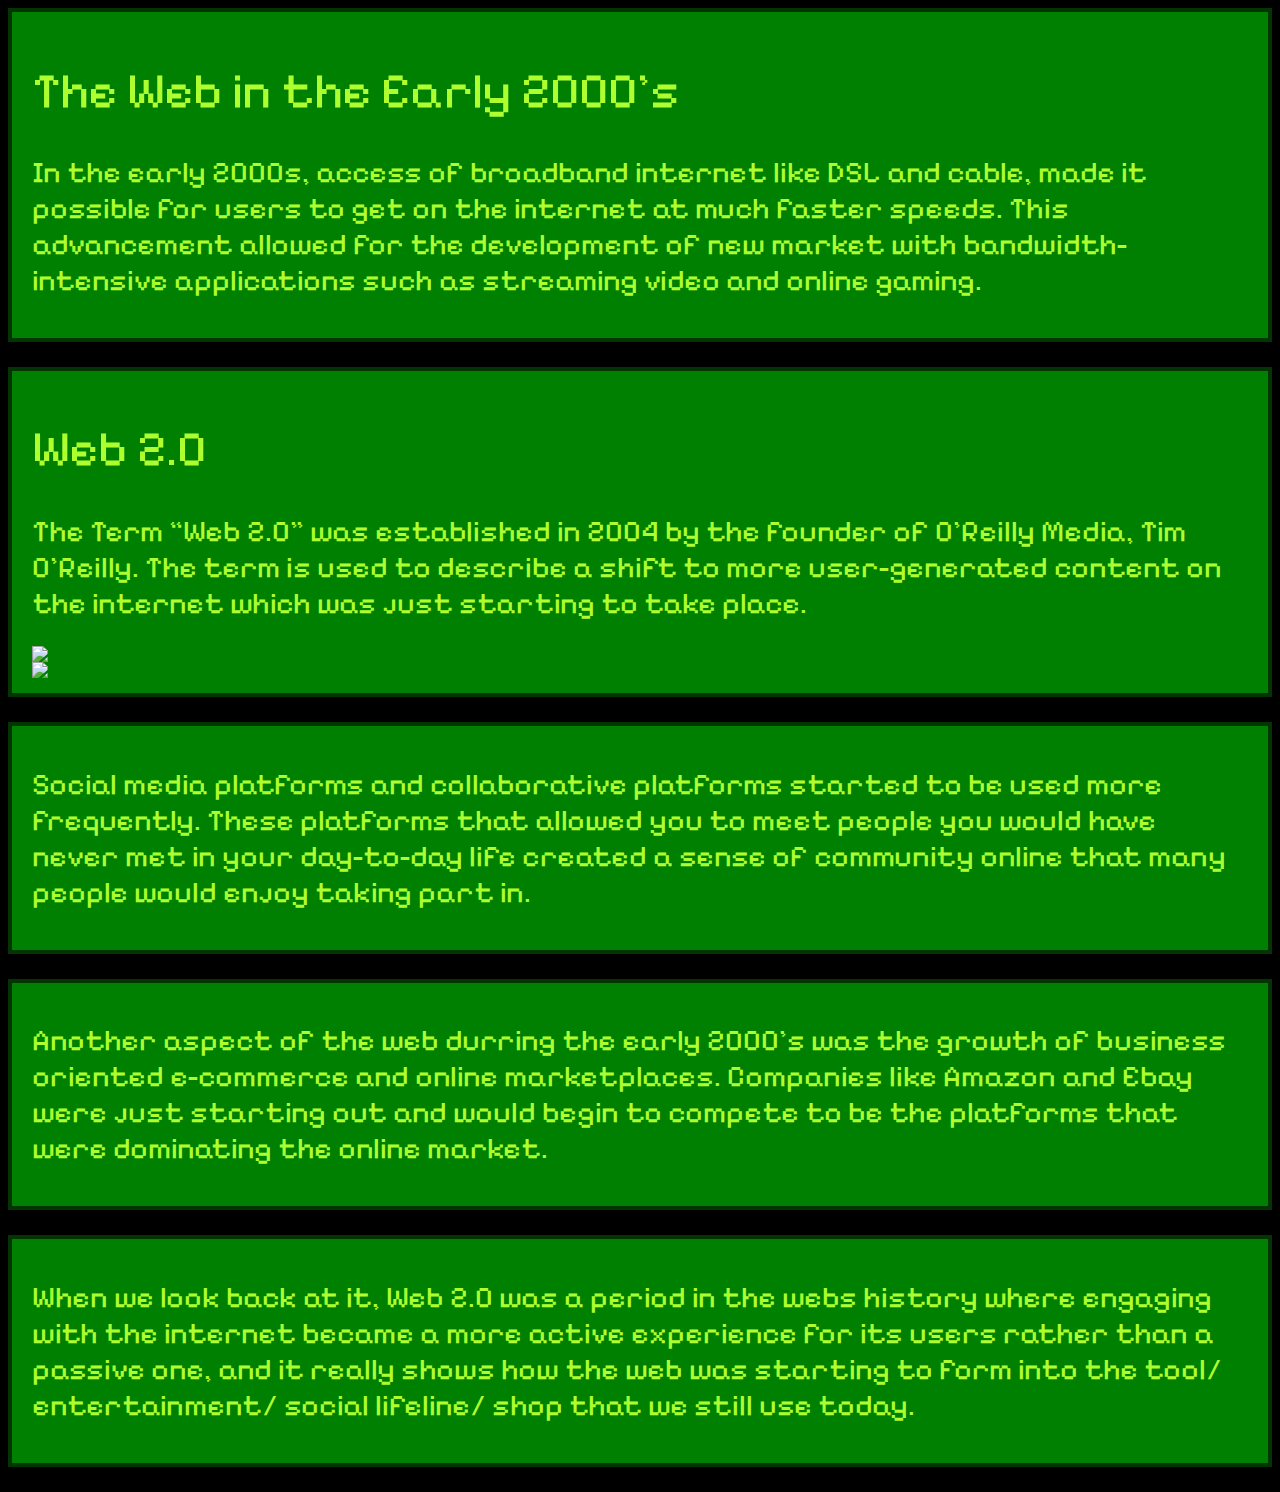
==== project 1/project1.html @ 56857bba "Update project1.html" ====
<!DOCTYPE html>

<html>

    <head>
        <title>Web Ring</title>

        <link rel="preconnect" href="https://fonts.googleapis.com">
        <link rel="preconnect" href="https://fonts.gstatic.com" crossorigin>
        <link href="https://fonts.googleapis.com/css2?family=Pixelify+Sans&display=swap" rel="stylesheet">
        <link rel="stylesheet" href="../css/style.css">

        <meta name="veiwport" content="width=device-width, initial-scale=1" />
    </head>

    <body>
        <div class="post">
            <h1>The Web in the Early 2000's</h1>
            <h2>In the early 2000s, access of broadband internet like DSL and cable, made it possible for users to get on the internet at much faster speeds. This advancement allowed for the development of new market with bandwidth-intensive applications such as streaming video and online gaming.</h2>        
        </div>

        <div class="post">
            <h1>Web 2.0</h1>
            <h2>The Term “Web 2.0” was established in 2004 by the founder of O'Reilly Media, Tim O'Reilly. The term is used to describe a shift to more user-generated content on the internet which was just starting to take place.</h2>
            <img src="https://pocketables.com/wp-content/uploads/2016/10/OReillyLogo.png">
            <img src="https://moderncto.io/wp-content/uploads/2020/07/unnamed.jpg">
        </div>

        <div class="post">
            <h2>Social media platforms and collaborative platforms started to be used more frequently. These platforms that allowed you to meet people you would have never met in your day-to-day life created a sense of community online that many people would enjoy taking part in.</h2>
        </div>

        <div class="post">
            <h2>Another aspect of the web durring the early 2000’s was the growth of business oriented e-commerce and online marketplaces. Companies like Amazon and Ebay were just starting out and would begin to compete to be the platforms that were dominating the online market.</h2>
        </div>
    </body>

    <div class="post">
        <h2>When we look back at it, Web 2.0 was a period in the webs history where engaging with the internet became a more active experience for its users rather than a passive one, and it really shows how the web was starting to form into the tool/ entertainment/ social lifeline/ shop that we still use today.</h2>
    </div>


</html>
---- css/style.css ----
body{
  font-family: 'Pixelify Sans', sans-serif; 
  background-color: black;   

}

h1 {
font-size: 50px;
font-weight: 300;
color: greenyellow;
}

.special-headline {
  font-weight: 900;
  color: indigo;
}

#unique-headline {
  font-weight: 600;
  color: deeppink;
}

h2,h3,h4 {
  font-size: 30px;
  font-weight: 400;
  color: greenyellow;
  }

  .post {
    border: 4px solid rgb(2, 53, 1);
    margin-bottom: 25px;
    padding: 15px 20px;
    background-color: green;

    img {
      width: 20%;
      height: auto;
      display: block;
    }

  }

  .highlight {
    background-color: black;
    color: beige;
    h2 {
      color: bisque;
    }

  }
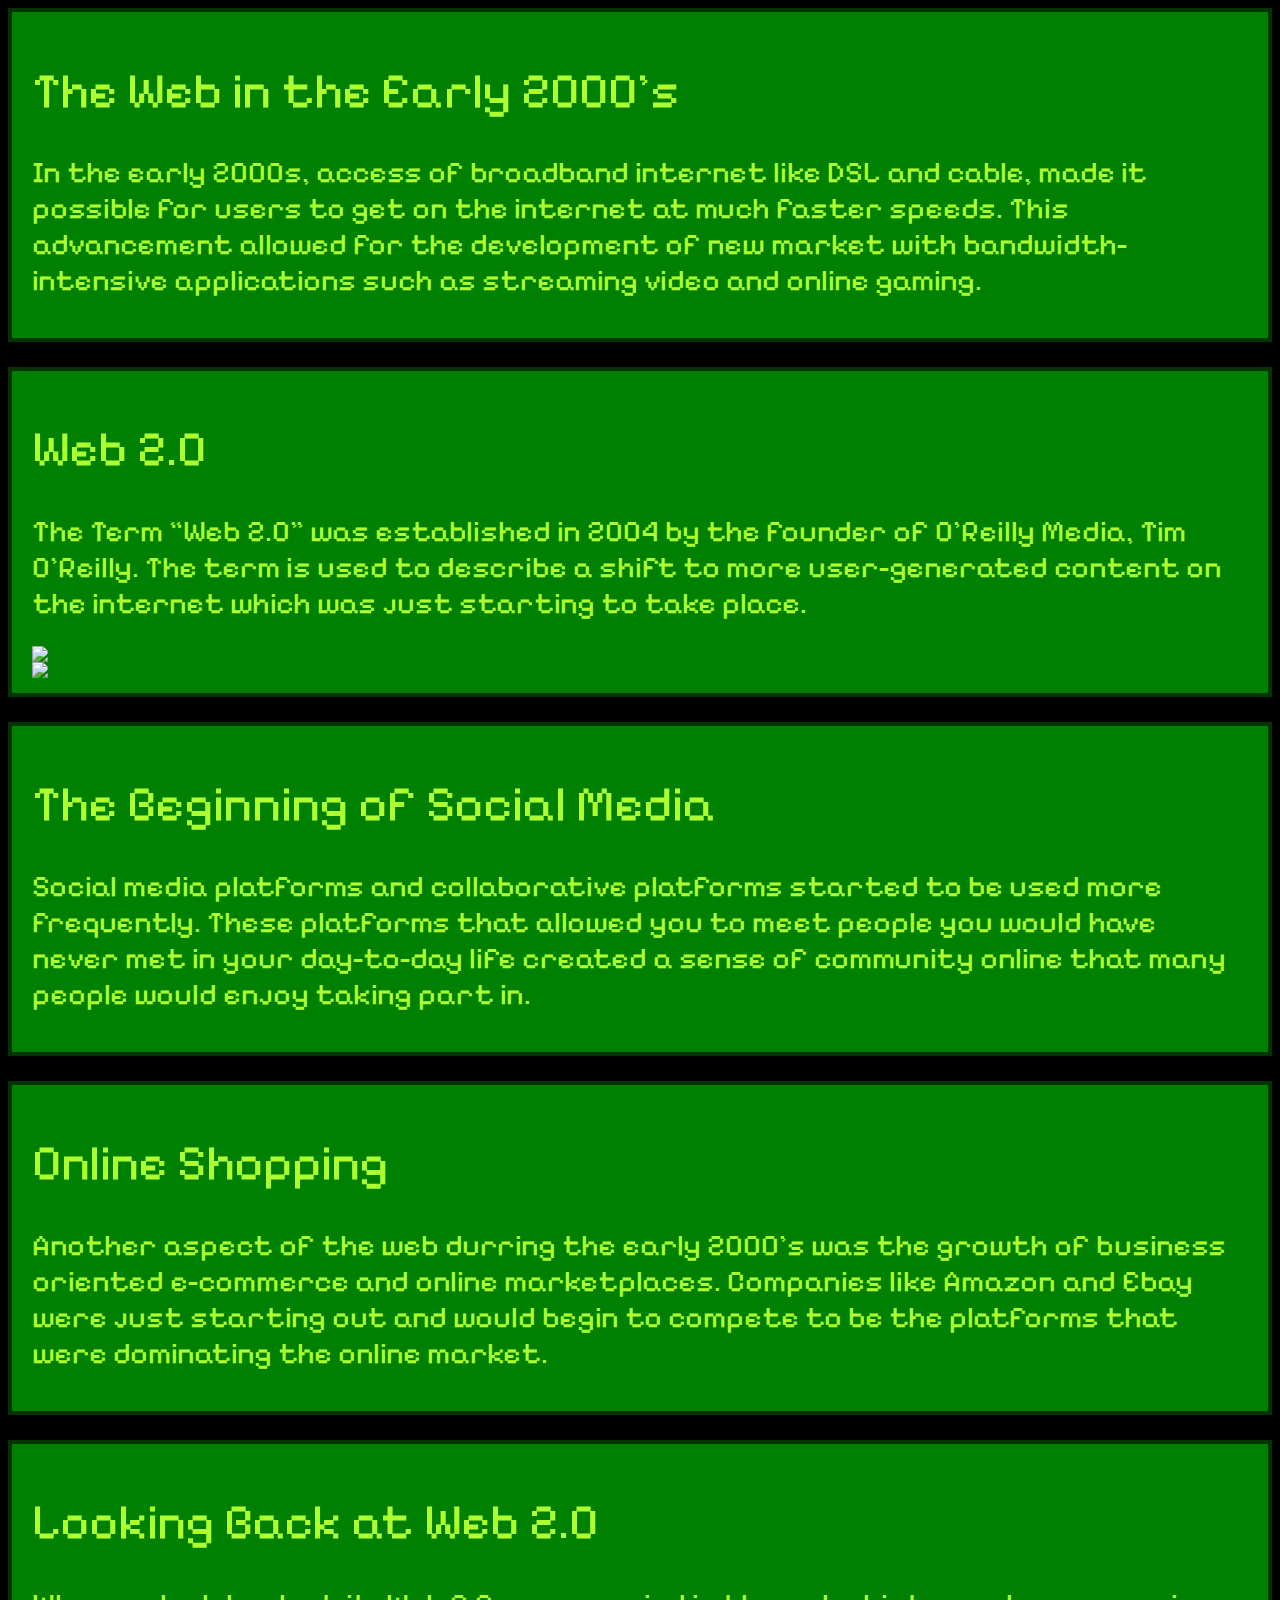
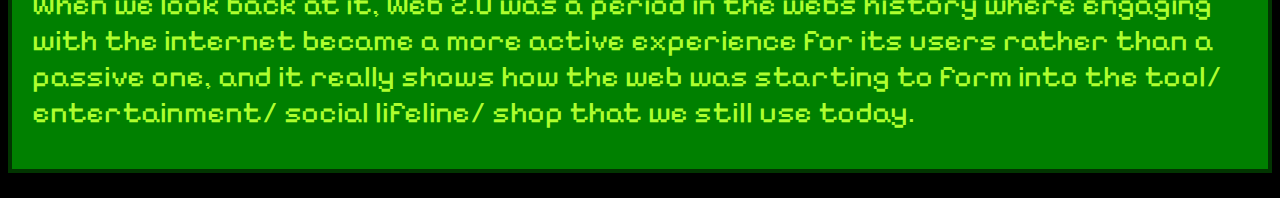
==== commit 70d36bca: "Update project1.html" ====
--- a/project 1/project1.html
+++ b/project 1/project1.html
@@ -27,15 +27,18 @@
         </div>
 
         <div class="post">
+            <h1>The Beginning of Social Media</h1>
             <h2>Social media platforms and collaborative platforms started to be used more frequently. These platforms that allowed you to meet people you would have never met in your day-to-day life created a sense of community online that many people would enjoy taking part in.</h2>
         </div>
 
         <div class="post">
+            <h1>Online Shopping</h1>
             <h2>Another aspect of the web durring the early 2000’s was the growth of business oriented e-commerce and online marketplaces. Companies like Amazon and Ebay were just starting out and would begin to compete to be the platforms that were dominating the online market.</h2>
         </div>
     </body>
 
     <div class="post">
+        <h1>Looking Back at Web 2.0</h1>
         <h2>When we look back at it, Web 2.0 was a period in the webs history where engaging with the internet became a more active experience for its users rather than a passive one, and it really shows how the web was starting to form into the tool/ entertainment/ social lifeline/ shop that we still use today.</h2>
     </div>
 
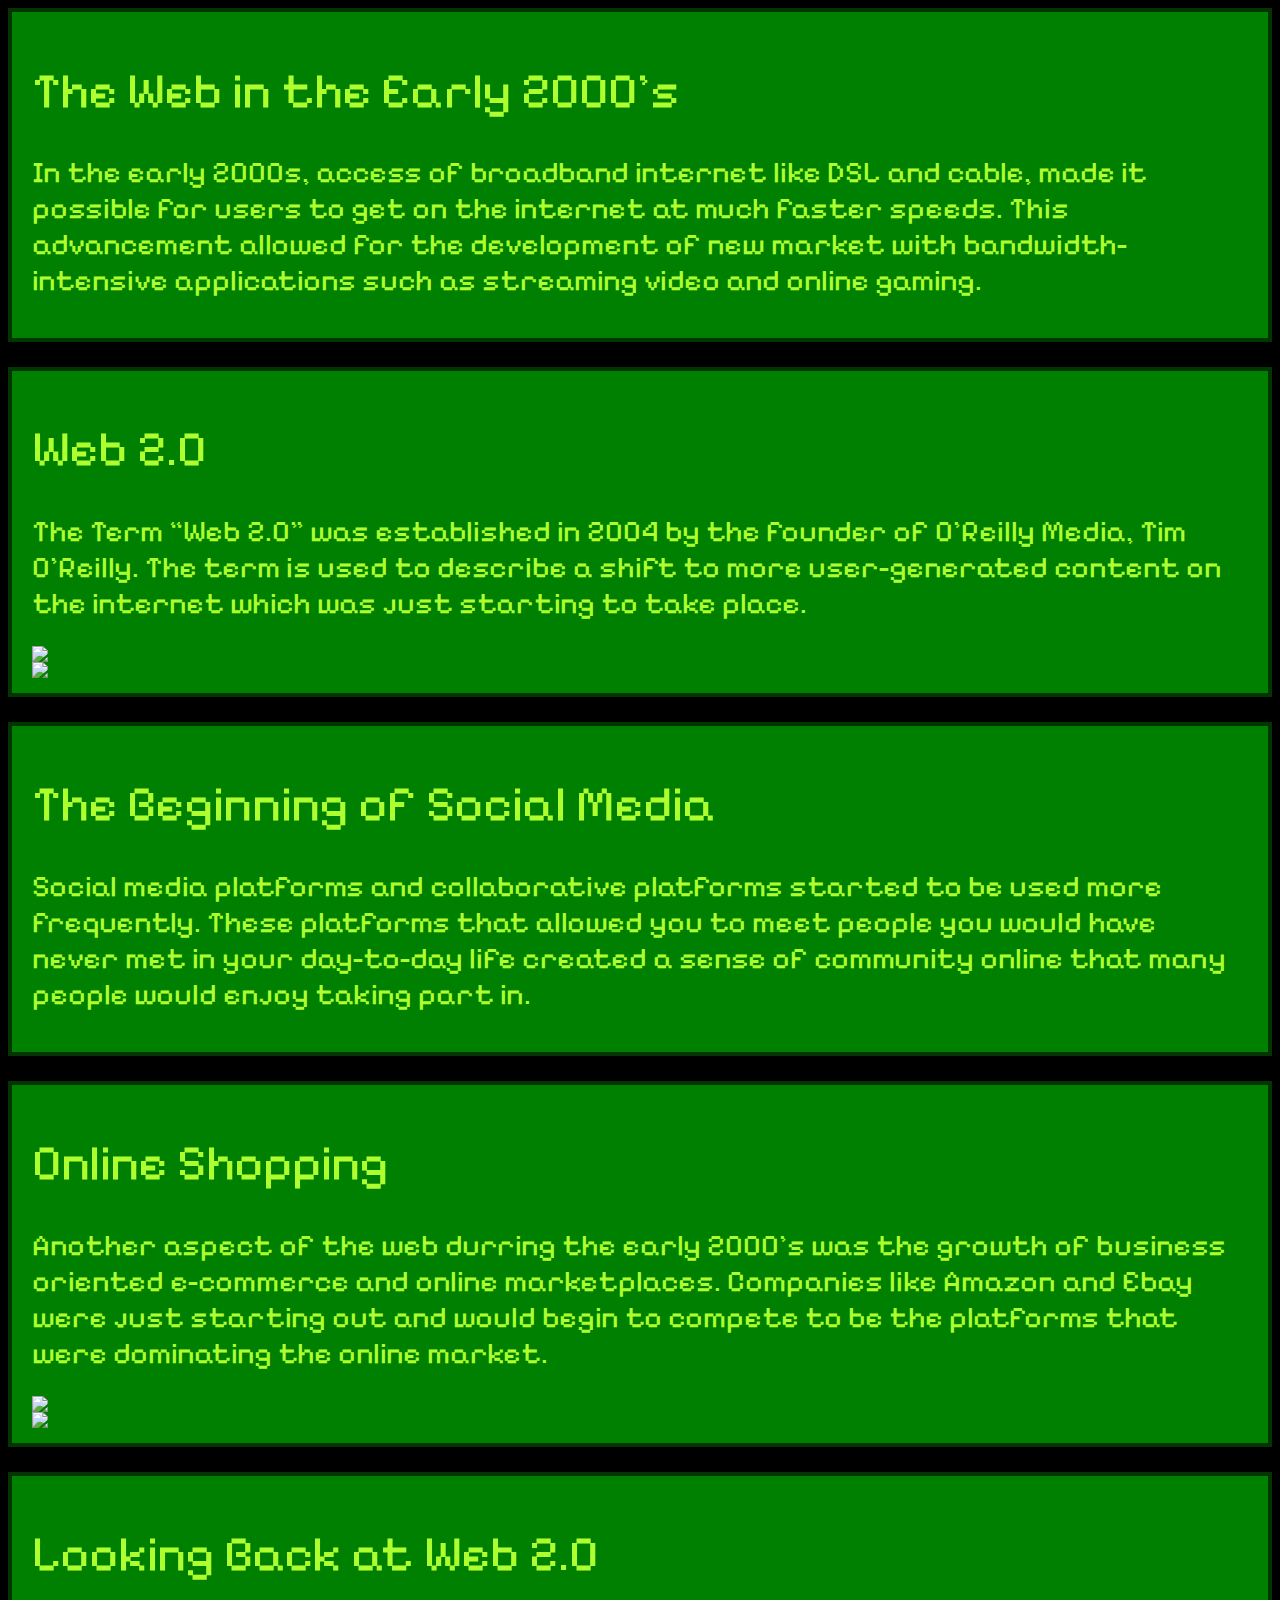
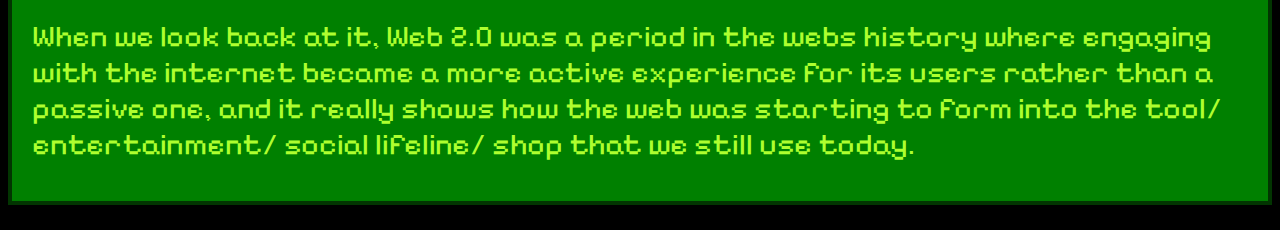
==== commit 47a0f8ff: "Update project1.html" ====
--- a/project 1/project1.html
+++ b/project 1/project1.html
@@ -34,6 +34,8 @@
         <div class="post">
             <h1>Online Shopping</h1>
             <h2>Another aspect of the web durring the early 2000’s was the growth of business oriented e-commerce and online marketplaces. Companies like Amazon and Ebay were just starting out and would begin to compete to be the platforms that were dominating the online market.</h2>
+            <img src="https://media.licdn.com/dms/image/C5612AQEN6LYoOzTFNg/article-cover_image-shrink_600_2000/0/1617098552746?e=2147483647&v=beta&t=Rkw29gHkYnYmTnV0an4tLb7WgySBPVHA9jxXGVmG_7E">
+            <img src="https://cdn.sanity.io/images/kts928pd/production/b071c7d8d839704040fb77ea1f43f434d69e341f-1543x642.png">
         </div>
     </body>
 
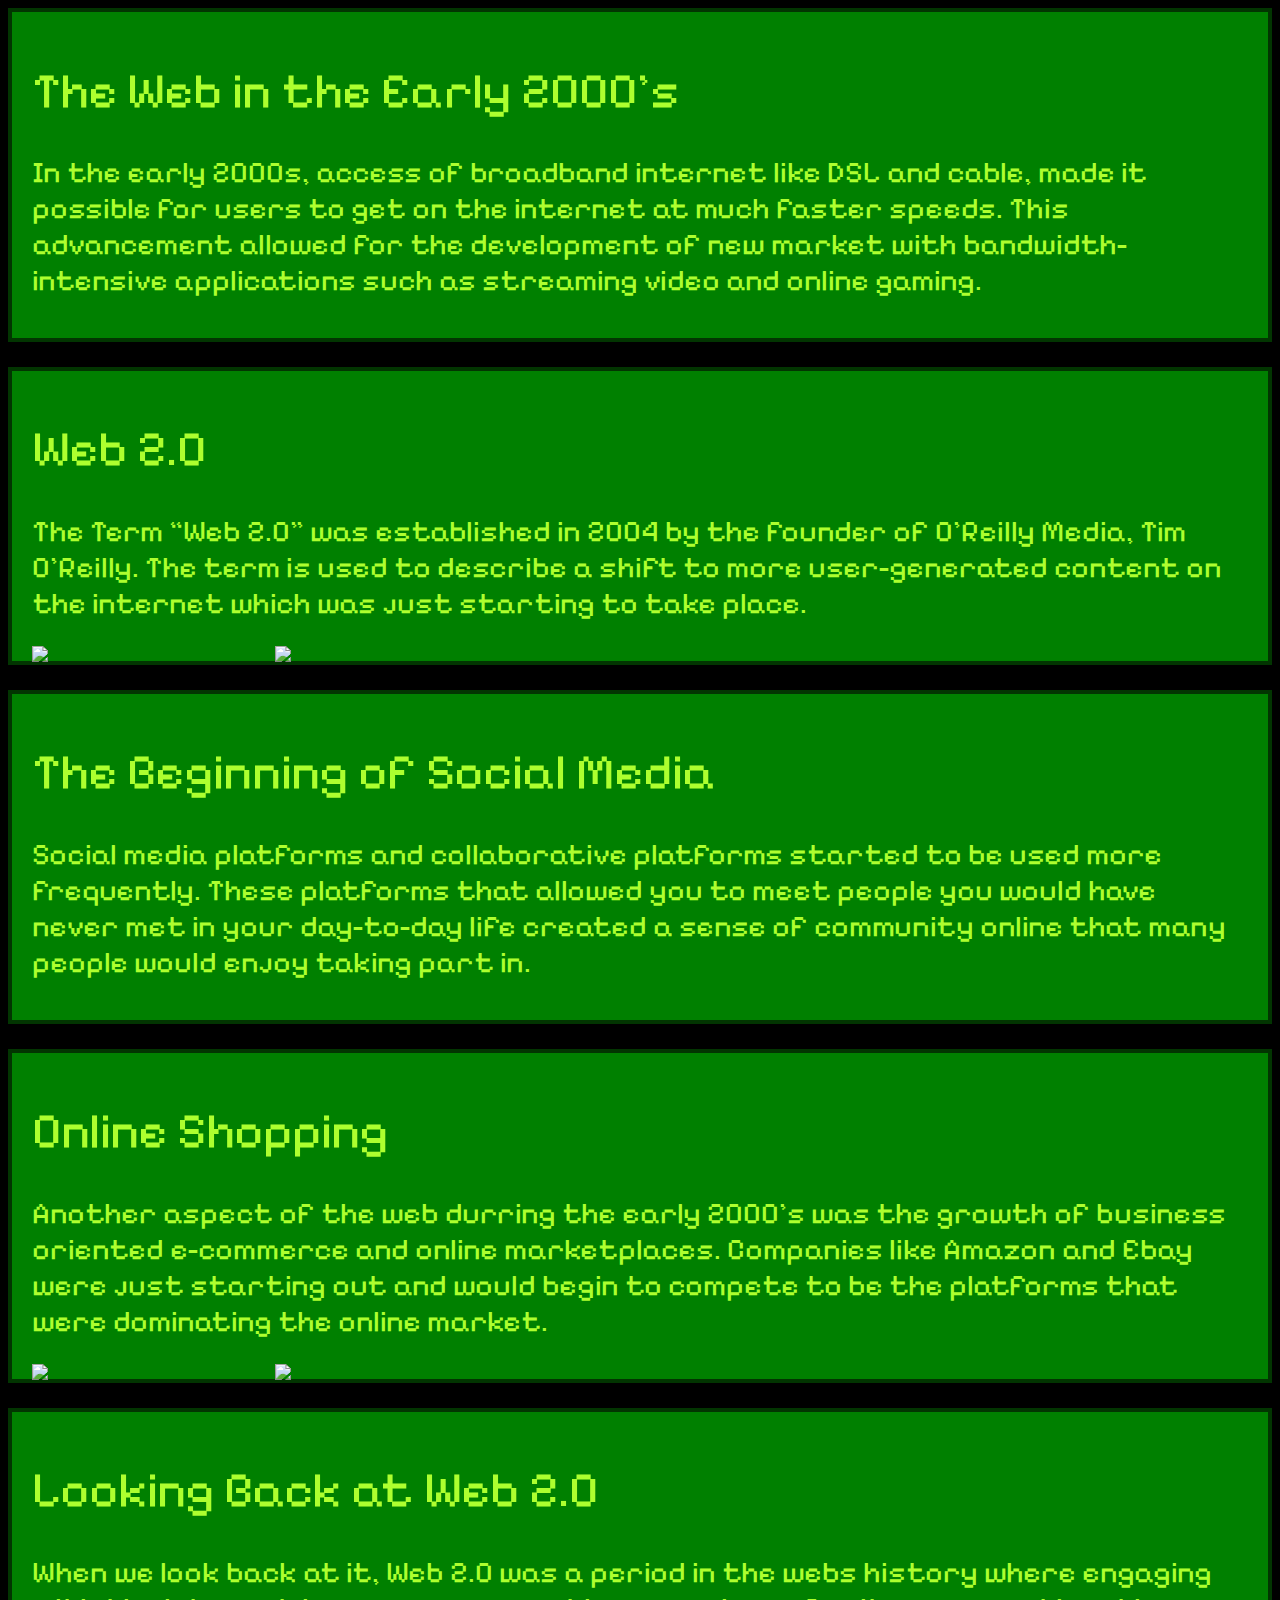
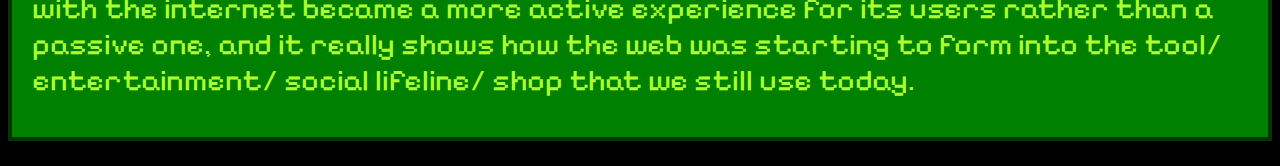
==== commit 3092e4a7: "image" ====
--- a/project 1/project1.html
+++ b/project 1/project1.html
@@ -34,8 +34,8 @@
         <div class="post">
             <h1>Online Shopping</h1>
             <h2>Another aspect of the web durring the early 2000’s was the growth of business oriented e-commerce and online marketplaces. Companies like Amazon and Ebay were just starting out and would begin to compete to be the platforms that were dominating the online market.</h2>
-            <img src="https://media.licdn.com/dms/image/C5612AQEN6LYoOzTFNg/article-cover_image-shrink_600_2000/0/1617098552746?e=2147483647&v=beta&t=Rkw29gHkYnYmTnV0an4tLb7WgySBPVHA9jxXGVmG_7E">
-            <img src="https://cdn.sanity.io/images/kts928pd/production/b071c7d8d839704040fb77ea1f43f434d69e341f-1543x642.png">
+            <img src="https://1000logos.net/wp-content/uploads/2016/10/Amazon-Logo-1995.png">
+            <img src="https://cdn.sanity.io/images/kts928pd/production/b071c7d8d839704040fb77ea1f43f434d69e341f-1543x642.png" style="float: left;">
         </div>
     </body>
 
--- a/css/style.css
+++ b/css/style.css
@@ -36,6 +36,7 @@
       width: 20%;
       height: auto;
       display: block;
+      float: left;
     }
 
   }
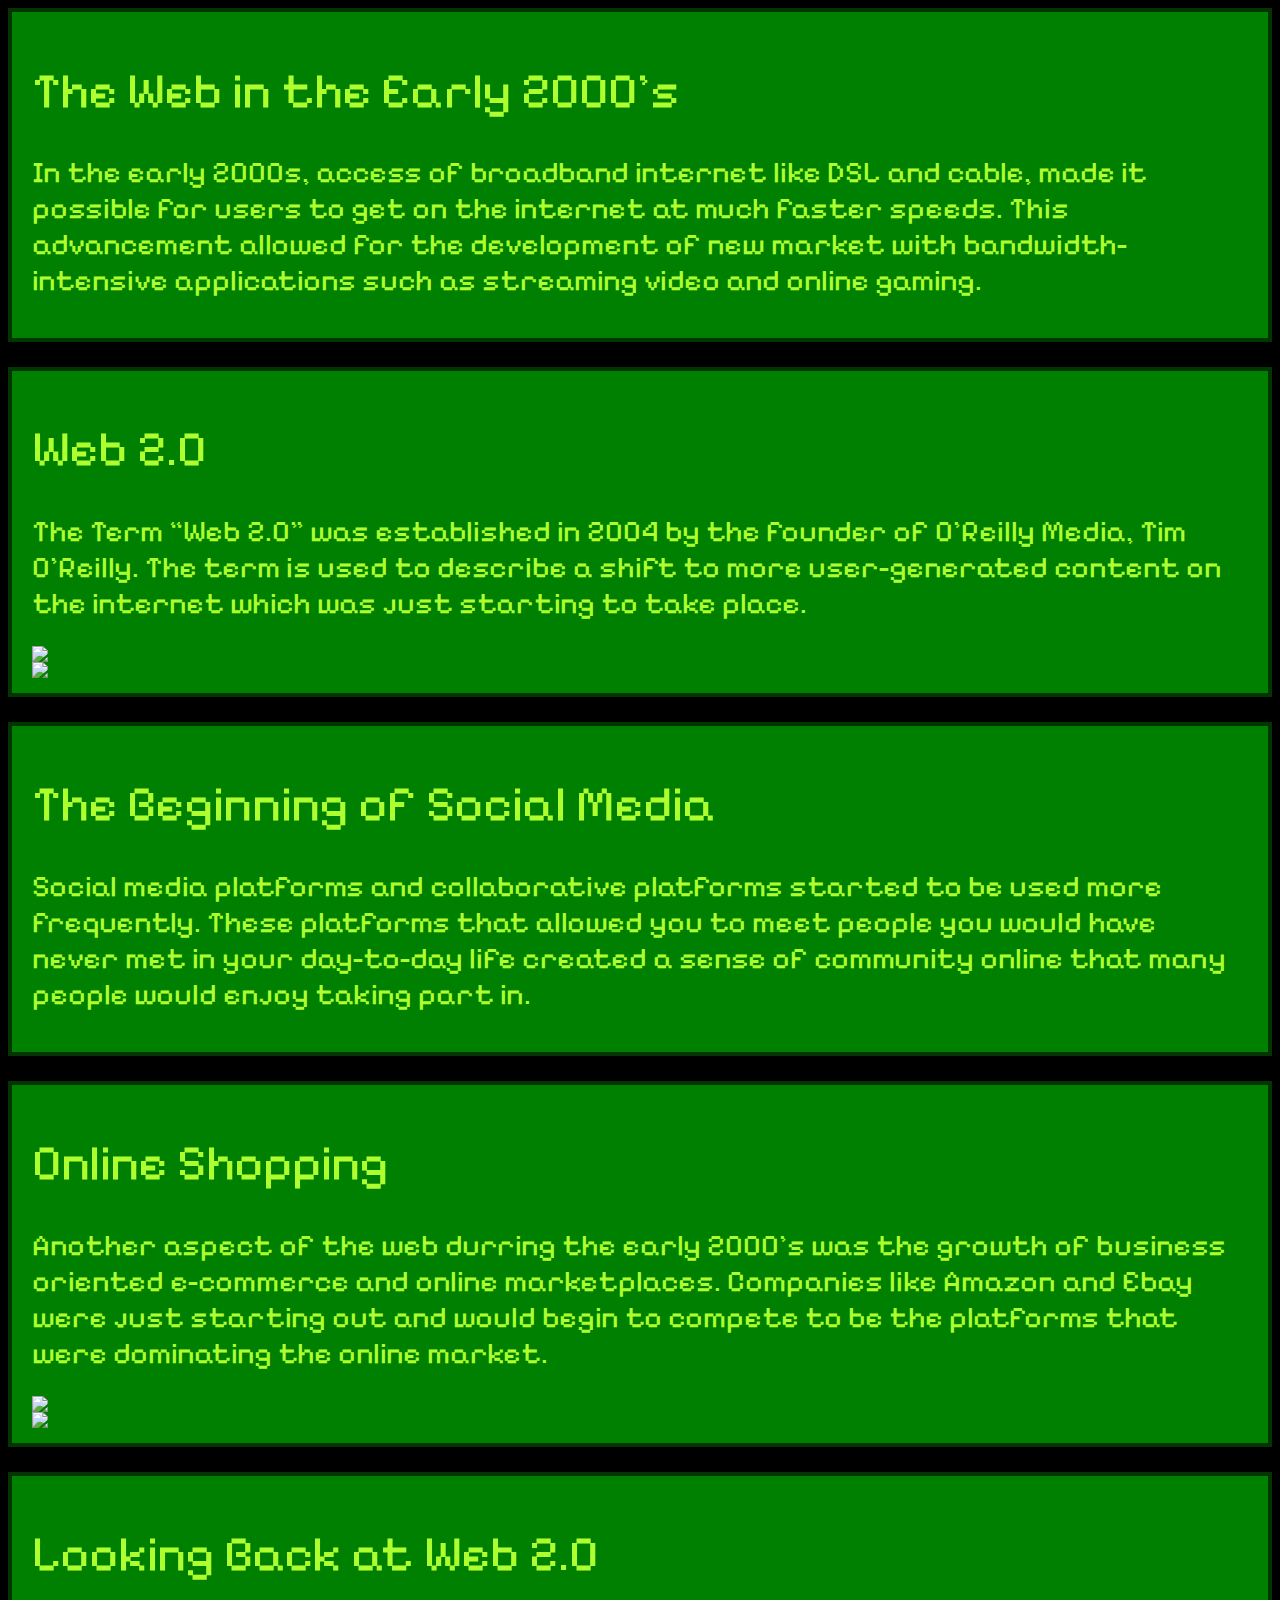
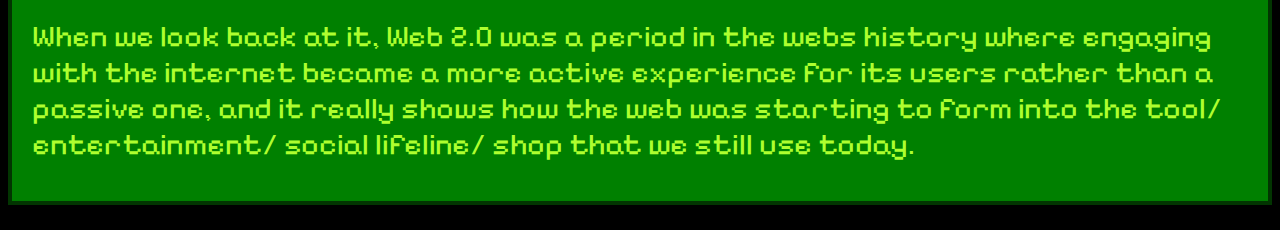
==== commit e95ba810: "Update project1.html" ====
--- a/project 1/project1.html
+++ b/project 1/project1.html
@@ -35,7 +35,7 @@
             <h1>Online Shopping</h1>
             <h2>Another aspect of the web durring the early 2000’s was the growth of business oriented e-commerce and online marketplaces. Companies like Amazon and Ebay were just starting out and would begin to compete to be the platforms that were dominating the online market.</h2>
             <img src="https://1000logos.net/wp-content/uploads/2016/10/Amazon-Logo-1995.png">
-            <img src="https://cdn.sanity.io/images/kts928pd/production/b071c7d8d839704040fb77ea1f43f434d69e341f-1543x642.png" style="float: left;">
+            <img src="https://cdn.sanity.io/images/kts928pd/production/b071c7d8d839704040fb77ea1f43f434d69e341f-1543x642.png">
         </div>
     </body>
 
--- a/css/style.css
+++ b/css/style.css
@@ -36,7 +36,6 @@
       width: 20%;
       height: auto;
       display: block;
-      float: left;
     }
 
   }
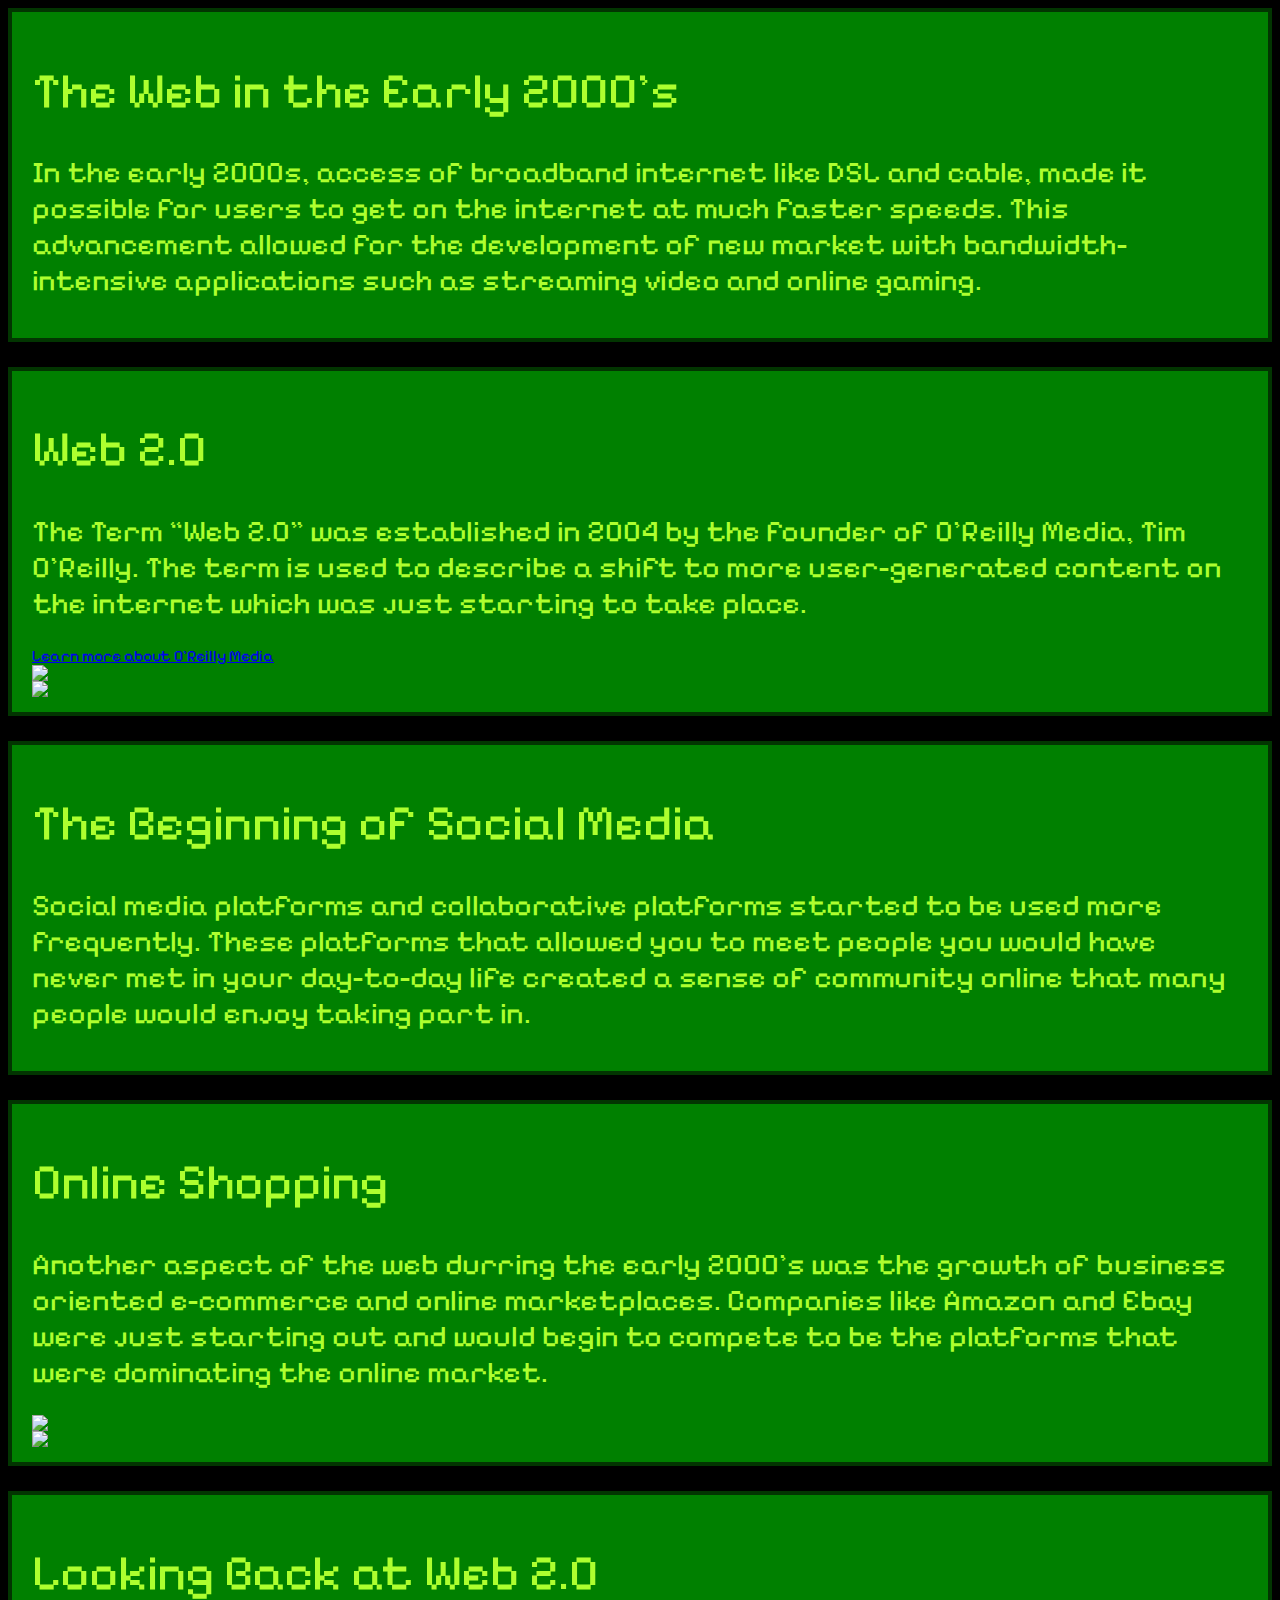
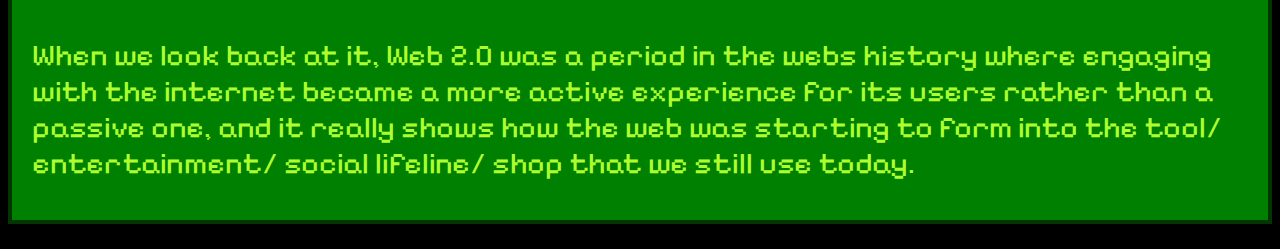
==== commit a96067a3: "Update project1.html" ====
--- a/project 1/project1.html
+++ b/project 1/project1.html
@@ -3,7 +3,7 @@
 <html>
 
     <head>
-        <title>Web Ring</title>
+        <title>Project 1: Web Ring</title>
 
         <link rel="preconnect" href="https://fonts.googleapis.com">
         <link rel="preconnect" href="https://fonts.gstatic.com" crossorigin>
@@ -22,6 +22,7 @@
         <div class="post">
             <h1>Web 2.0</h1>
             <h2>The Term “Web 2.0” was established in 2004 by the founder of O'Reilly Media, Tim O'Reilly. The term is used to describe a shift to more user-generated content on the internet which was just starting to take place.</h2>
+            <a href="https://en.wikipedia.org/wiki/O%27Reilly_Media">Learn more about O'Reilly Media</a>
             <img src="https://pocketables.com/wp-content/uploads/2016/10/OReillyLogo.png">
             <img src="https://moderncto.io/wp-content/uploads/2020/07/unnamed.jpg">
         </div>
